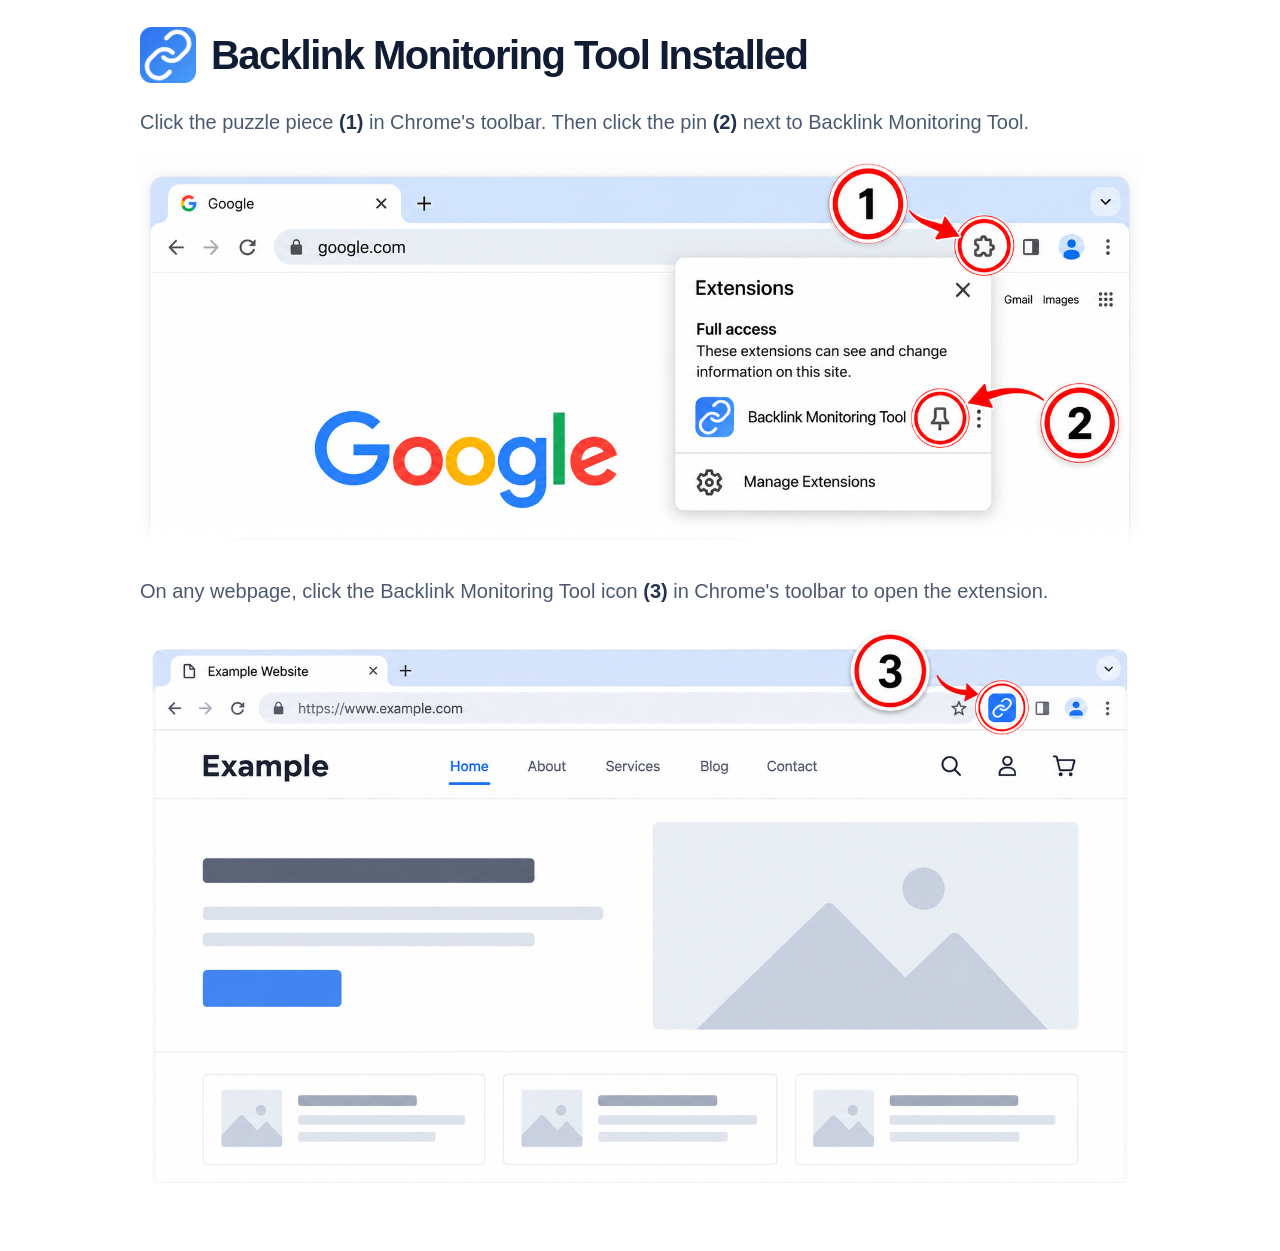
==== index.html @ 9e6c4f42 "Add files via upload" ====
<!doctype html>
<html lang="en">
<head>
  <meta charset="utf-8">
  <meta name="viewport" content="width=device-width, initial-scale=1">
  <meta name="color-scheme" content="light">
  <meta name="theme-color" content="#ffffff">
  <meta name="description" content="How to get started with Backlink Monitoring Tool in Chrome.">
  <title>Backlink Monitoring Tool Installed</title>
  <link rel="icon" type="image/png" href="icon.png">
  <link rel="stylesheet" href="style.css">
</head>
<body>
  <main>
    <header class="page-header">
      <img src="icon.png" alt="" width="56" height="56">
      <h1>Backlink Monitoring Tool Installed</h1>
    </header>
    <section class="step" aria-label="Pin the extension">
      <p>Click the puzzle piece <strong>(1)</strong> in Chrome's toolbar. Then click the pin <strong>(2)</strong> next to Backlink Monitoring Tool.</p>
      <figure class="figure-pin"><img src="step-pin.png" alt="In Chrome, click the outlined puzzle icon marked 1, then pin Backlink Monitoring Tool using the pin marked 2." width="1672" height="941"></figure>
    </section>
    <section class="step" aria-label="Open the extension">
      <p>On any webpage, click the Backlink Monitoring Tool icon <strong>(3)</strong> in Chrome's toolbar to open the extension.</p>
      <figure class="figure-open"><img src="step-open-3.png" alt="On a schematic webpage, click the Backlink Monitoring Tool icon marked 3 in Chrome's toolbar." width="1672" height="941"></figure>
    </section>
  </main>
</body>
</html>
---- style.css ----
/* Backlink Monitoring Tool welcome pages. Static, local assets only. */
:root {
  color-scheme: light;
  font-family: Inter, -apple-system, BlinkMacSystemFont, "Segoe UI", Arial, sans-serif;
}
* { box-sizing: border-box; }
html { background: #fff; }
body {
  margin: 0;
  color: #101c34;
  background: #fff;
  line-height: 1.45;
  -webkit-font-smoothing: antialiased;
}
main {
  width: min(calc(100% - 40px), 1000px);
  margin: 0 auto;
  padding: 27px 0 68px;
}
.page-header {
  display: flex;
  align-items: center;
  gap: 15px;
  margin: 0 0 25px;
}
.page-header img {
  display: block;
  flex: none;
  width: 56px;
  height: 56px;
  object-fit: contain;
}
h1 {
  margin: 0;
  font-size: clamp(25px, 3.55vw, 40px);
  font-weight: 800;
  letter-spacing: -.038em;
  line-height: 1.12;
}
.step { margin: 0; }
.step + .step { margin-top: 30px; }
.step p {
  margin: 0 0 14px;
  color: #4b5970;
  font-size: clamp(17px, 1.65vw, 20px);
  line-height: 1.45;
  text-align: left;
}
.step strong { font-weight: 700; color: #24344f; }
figure { margin: 0; width: 100%; }
figure img {
  display: block;
  width: 100%;
  height: auto;
}
/* On the two-step page the lower, irrelevant part of the Google screenshot
   is clipped, keeping the pin instructions fully visible AND exposing the
   start of the second illustration on initial load. Natural height on mobile. */
.figure-pin {
  max-height: min(44vh, 430px);
  overflow: hidden;
  -webkit-mask-image: linear-gradient(to bottom, black 0%, black 91%, transparent 100%);
  mask-image: linear-gradient(to bottom, black 0%, black 91%, transparent 100%);
}
@media (max-width: 640px) {
  main { width: min(calc(100% - 24px), 1000px); padding: 18px 0 36px; }
  .page-header { gap: 10px; margin-bottom: 20px; }
  .page-header img { width: 44px; height: 44px; }
  h1 { font-size: clamp(21px, 5.5vw, 30px); }
  .step p { margin-bottom: 12px; font-size: 16px; }
  .step + .step { margin-top: 24px; }
  .figure-pin { max-height: none; mask-image: none; -webkit-mask-image: none; }
}
@media (prefers-reduced-motion: reduce) {
  * { scroll-behavior: auto !important; }
}
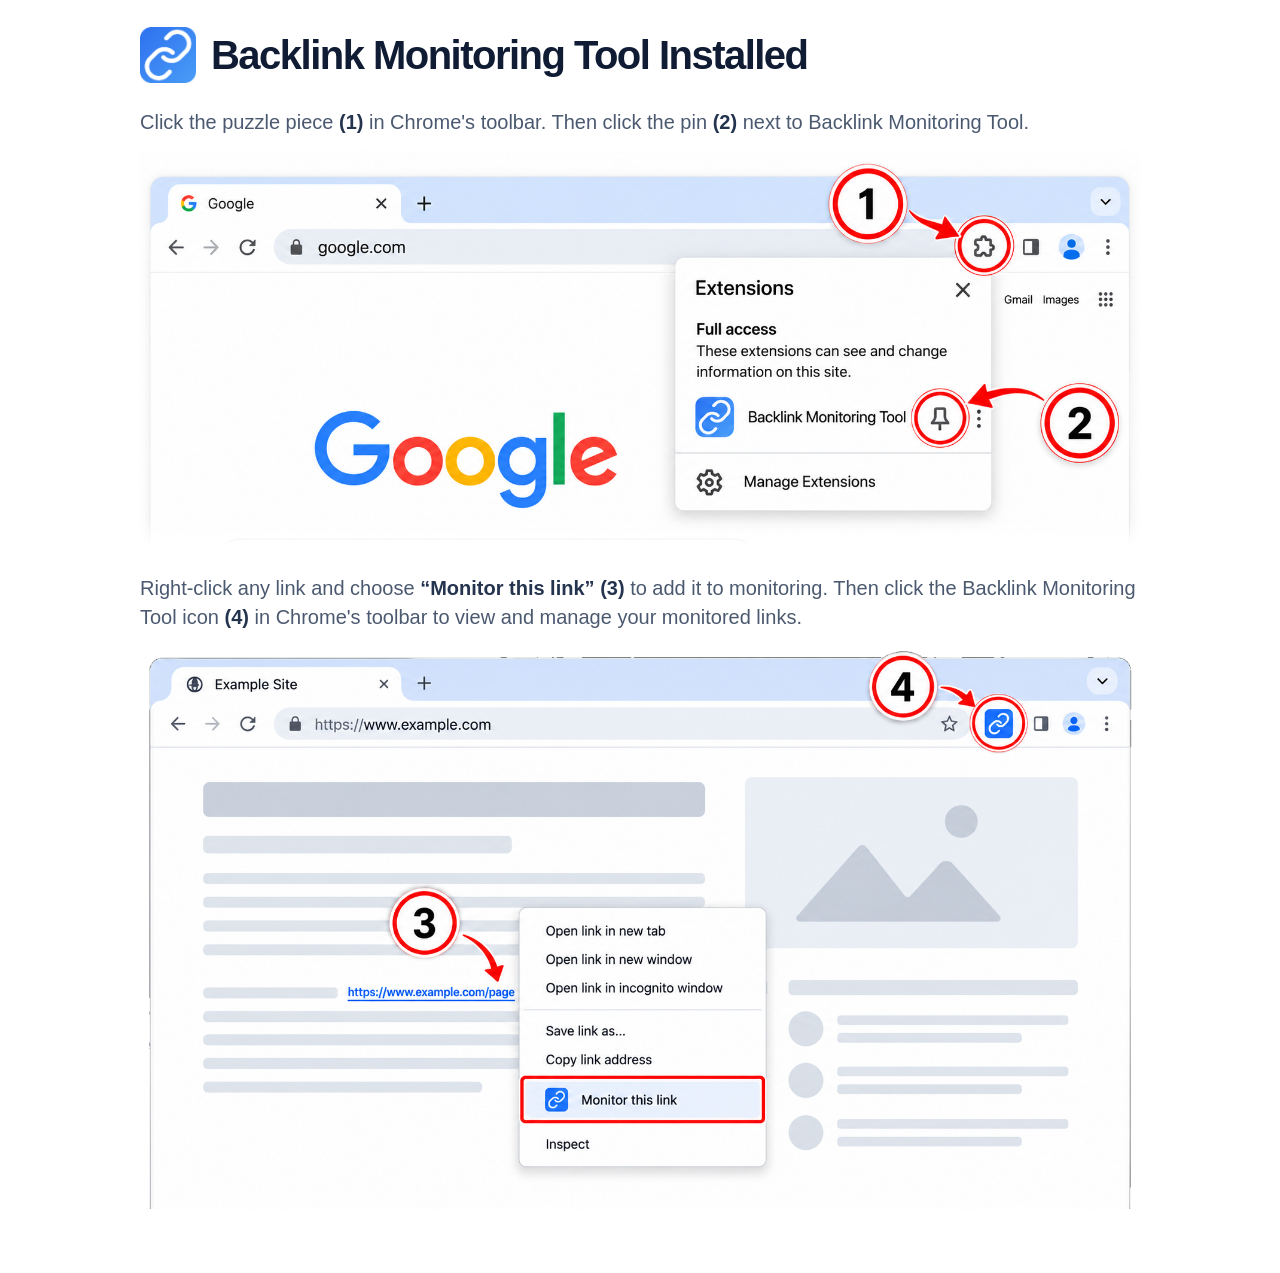
==== commit 850d4408: "Add files via upload" ====
--- a/index.html
+++ b/index.html
@@ -5,7 +5,7 @@
   <meta name="viewport" content="width=device-width, initial-scale=1">
   <meta name="color-scheme" content="light">
   <meta name="theme-color" content="#ffffff">
-  <meta name="description" content="How to get started with Backlink Monitoring Tool in Chrome.">
+  <meta name="description" content="Get started with Backlink Monitoring Tool in Chrome.">
   <title>Backlink Monitoring Tool Installed</title>
   <link rel="icon" type="image/png" href="icon.png">
   <link rel="stylesheet" href="style.css">
@@ -16,14 +16,18 @@
       <img src="icon.png" alt="" width="56" height="56">
       <h1>Backlink Monitoring Tool Installed</h1>
     </header>
-    <section class="step" aria-label="Pin the extension">
-      <p>Click the puzzle piece <strong>(1)</strong> in Chrome's toolbar. Then click the pin <strong>(2)</strong> next to Backlink Monitoring Tool.</p>
-      <figure class="figure-pin"><img src="step-pin.png" alt="In Chrome, click the outlined puzzle icon marked 1, then pin Backlink Monitoring Tool using the pin marked 2." width="1672" height="941"></figure>
-    </section>
-    <section class="step" aria-label="Open the extension">
-      <p>On any webpage, click the Backlink Monitoring Tool icon <strong>(3)</strong> in Chrome's toolbar to open the extension.</p>
-      <figure class="figure-open"><img src="step-open-3.png" alt="On a schematic webpage, click the Backlink Monitoring Tool icon marked 3 in Chrome's toolbar." width="1672" height="941"></figure>
-    </section>
+<section class="step" aria-label="Pin the extension">
+  <p>Click the puzzle piece <strong>(1)</strong> in Chrome's toolbar. Then click the pin <strong>(2)</strong> next to Backlink Monitoring Tool.</p>
+  <figure class="figure-pin">
+    <img src="step-pin.png" width="1672" height="941" alt="Click the outlined puzzle icon marked 1, then the pin next to Backlink Monitoring Tool marked 2.">
+  </figure>
+</section>
+<section class="step" aria-label="Monitor and manage links">
+  <p>Right-click any link and choose <strong>“Monitor this link” (3)</strong> to add it to monitoring. Then click the Backlink Monitoring Tool icon <strong>(4)</strong> in Chrome's toolbar to view and manage your monitored links.</p>
+  <figure class="figure-monitor">
+    <img src="step-monitor-3-4.png" width="1672" height="941" alt="Right-click a webpage link and choose Monitor this link, highlighted in red as step 3; click the Backlink Monitoring Tool icon in Chrome's toolbar, marked 4, to manage monitored links.">
+  </figure>
+</section>
   </main>
 </body>
 </html>
--- a/style.css
+++ b/style.css
@@ -1,21 +1,21 @@
-/* Backlink Monitoring Tool welcome pages. Static, local assets only. */
+/* Static two-scenario Welcome Page, no scripts or external resources. */
 :root {
   color-scheme: light;
   font-family: Inter, -apple-system, BlinkMacSystemFont, "Segoe UI", Arial, sans-serif;
 }
-* { box-sizing: border-box; }
+*, *::before, *::after { box-sizing: border-box; }
 html { background: #fff; }
 body {
   margin: 0;
+  background: #fff;
   color: #101c34;
-  background: #fff;
   line-height: 1.45;
   -webkit-font-smoothing: antialiased;
 }
 main {
   width: min(calc(100% - 40px), 1000px);
   margin: 0 auto;
-  padding: 27px 0 68px;
+  padding: 27px 0 64px;
 }
 .page-header {
   display: flex;
@@ -38,7 +38,7 @@
   line-height: 1.12;
 }
 .step { margin: 0; }
-.step + .step { margin-top: 30px; }
+.step + .step { margin-top: 27px; }
 .step p {
   margin: 0 0 14px;
   color: #4b5970;
@@ -48,19 +48,14 @@
 }
 .step strong { font-weight: 700; color: #24344f; }
 figure { margin: 0; width: 100%; }
-figure img {
-  display: block;
-  width: 100%;
-  height: auto;
-}
-/* On the two-step page the lower, irrelevant part of the Google screenshot
-   is clipped, keeping the pin instructions fully visible AND exposing the
-   start of the second illustration on initial load. Natural height on mobile. */
+figure img { display: block; width: 100%; height: auto; }
+/* Clip only the irrelevant Google homepage BELOW the pin instruction so the
+   next screenshot starts to appear at common desktop viewport heights. */
 .figure-pin {
   max-height: min(44vh, 430px);
   overflow: hidden;
-  -webkit-mask-image: linear-gradient(to bottom, black 0%, black 91%, transparent 100%);
-  mask-image: linear-gradient(to bottom, black 0%, black 91%, transparent 100%);
+  -webkit-mask-image: linear-gradient(to bottom, #000 0%, #000 93%, transparent 100%);
+  mask-image: linear-gradient(to bottom, #000 0%, #000 93%, transparent 100%);
 }
 @media (max-width: 640px) {
   main { width: min(calc(100% - 24px), 1000px); padding: 18px 0 36px; }
@@ -68,9 +63,6 @@
   .page-header img { width: 44px; height: 44px; }
   h1 { font-size: clamp(21px, 5.5vw, 30px); }
   .step p { margin-bottom: 12px; font-size: 16px; }
-  .step + .step { margin-top: 24px; }
+  .step + .step { margin-top: 23px; }
   .figure-pin { max-height: none; mask-image: none; -webkit-mask-image: none; }
 }
-@media (prefers-reduced-motion: reduce) {
-  * { scroll-behavior: auto !important; }
-}
